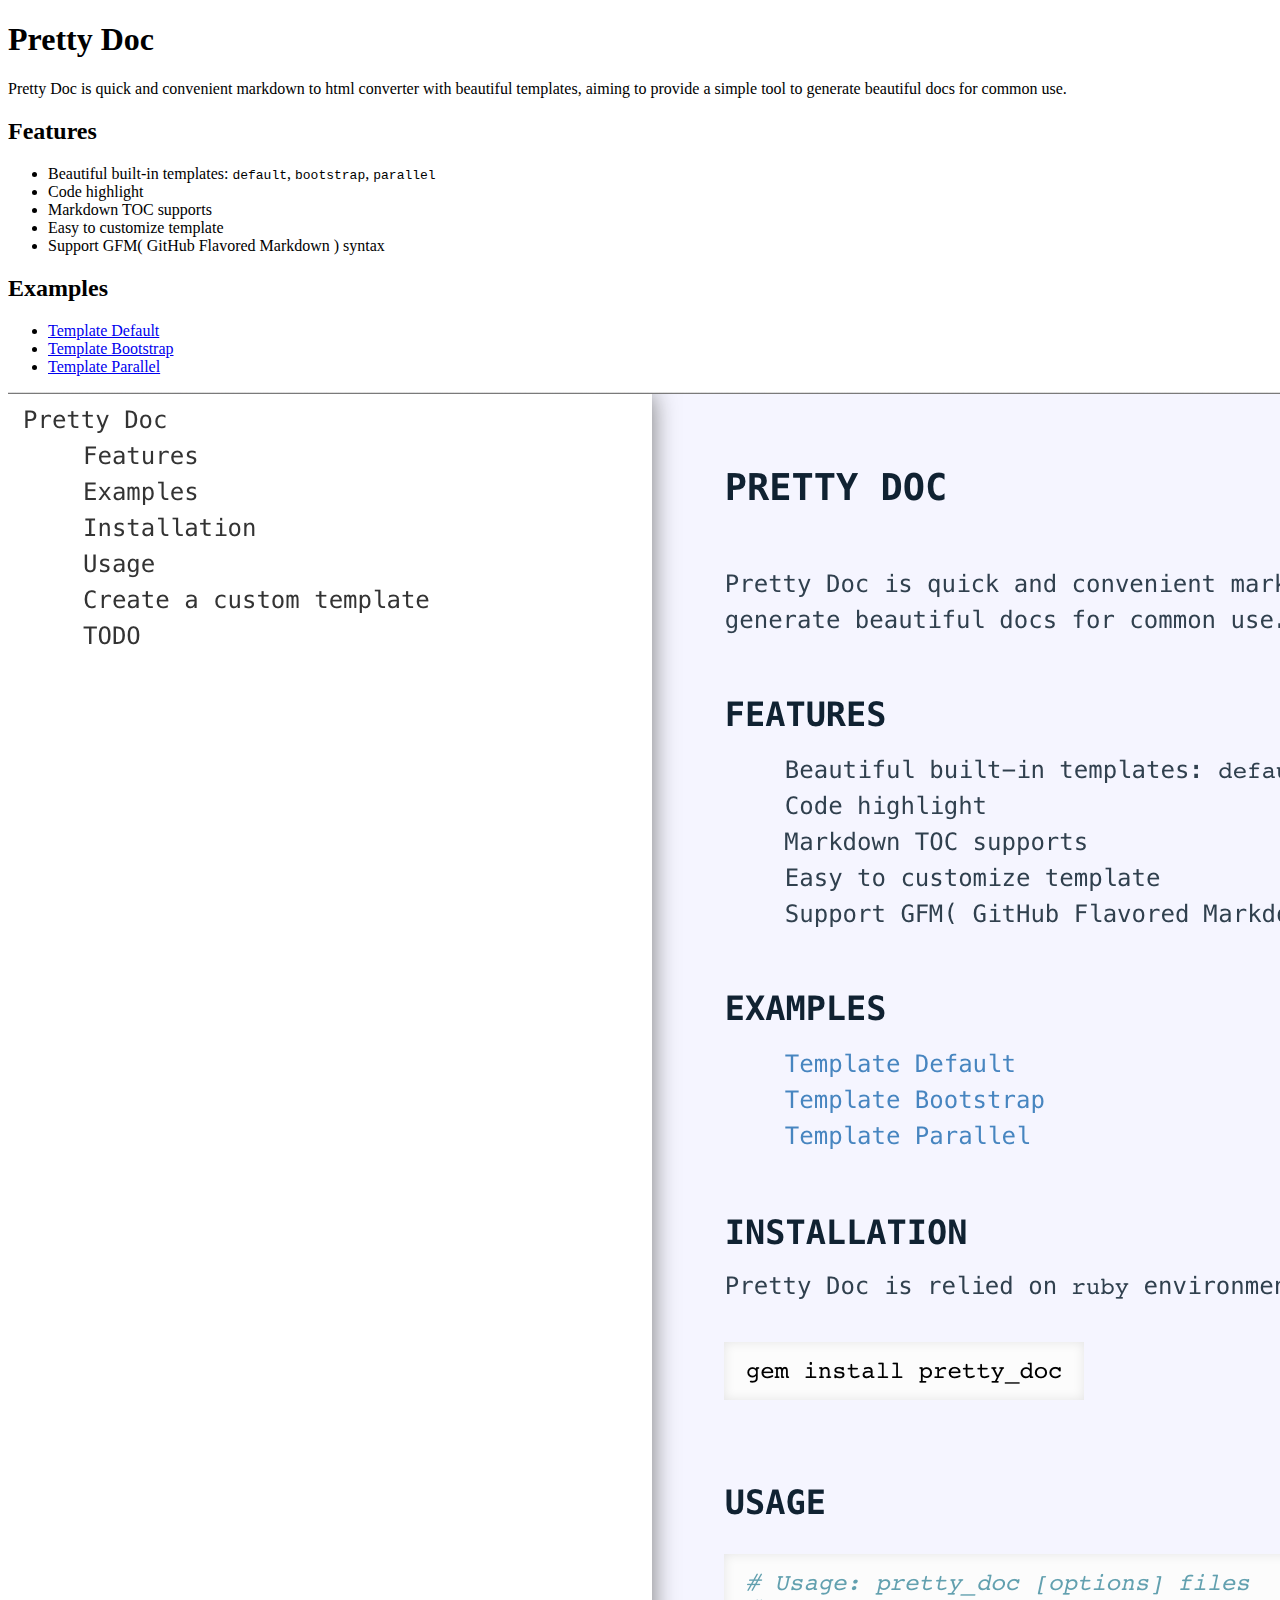
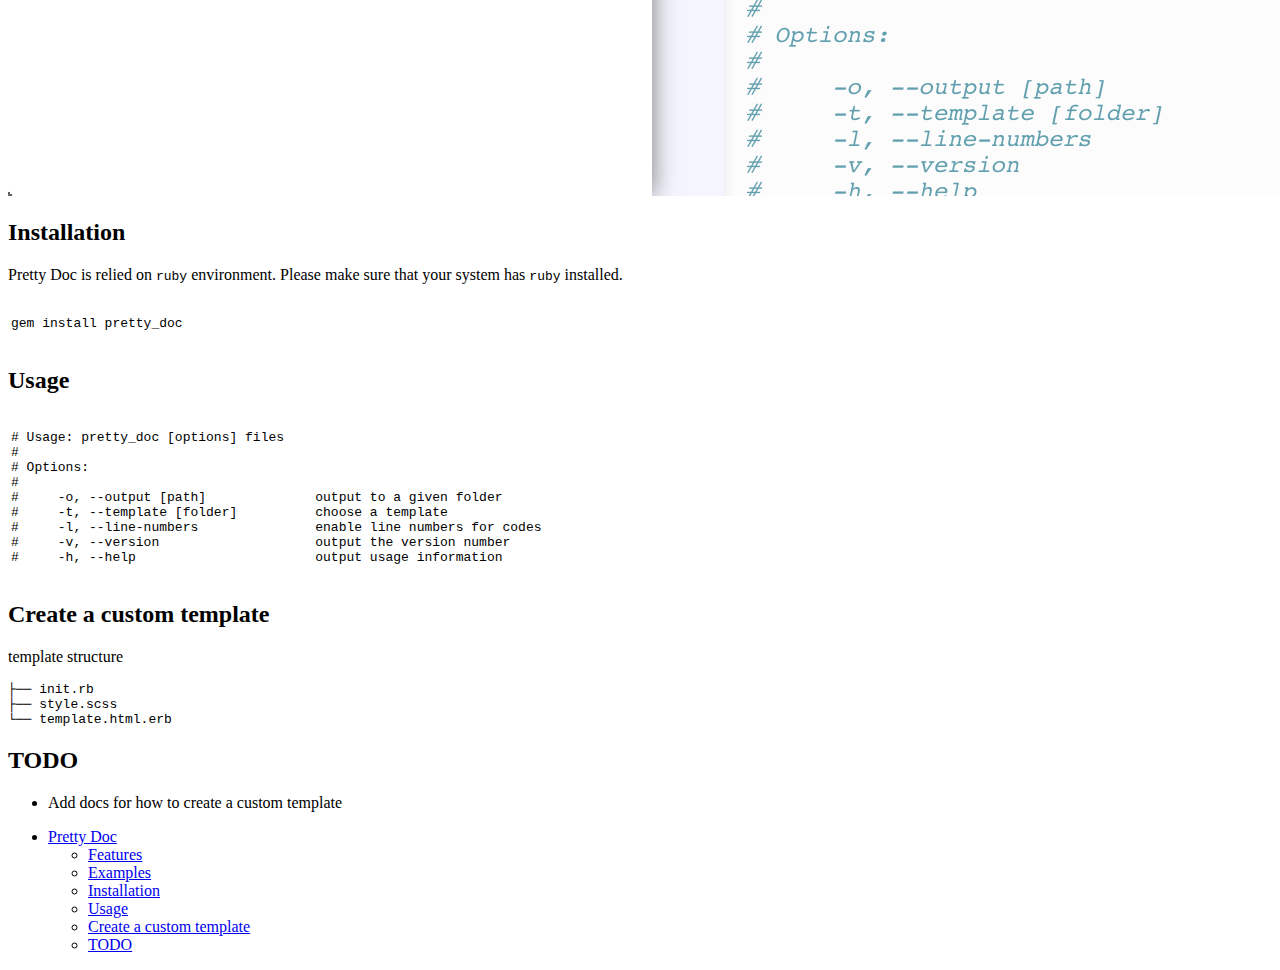
==== index.html @ caaf9575 "update gh-pages" ====
<!DOCTYPE html>
<html>
  <head>
    <meta charset="utf-8">
    <title></title>
    <link rel="stylesheet" type="text/css" href="style.css" />
  </head>
  <body>
    <article id='container'>
      <h1 id="pretty-doc">Pretty Doc</h1>

<p>Pretty Doc is quick and convenient markdown to html converter with beautiful templates, aiming to provide a simple tool to generate beautiful docs for common use.</p>

<ul id="markdown-toc">
  <li>
<a href="#pretty-doc" id="markdown-toc-pretty-doc">Pretty Doc</a>    <ul>
      <li><a href="#features" id="markdown-toc-features">Features</a></li>
      <li><a href="#examples" id="markdown-toc-examples">Examples</a></li>
      <li><a href="#installation" id="markdown-toc-installation">Installation</a></li>
      <li><a href="#usage" id="markdown-toc-usage">Usage</a></li>
      <li><a href="#create-a-custom-template" id="markdown-toc-create-a-custom-template">Create a custom template</a></li>
      <li><a href="#todo" id="markdown-toc-todo">TODO</a></li>
    </ul>
  </li>
</ul>

<h2 id="features">Features</h2>

<ul>
  <li>Beautiful built-in templates: <code>default</code>, <code>bootstrap</code>, <code>parallel</code>
</li>
  <li>Code highlight</li>
  <li>Markdown TOC supports</li>
  <li>Easy to customize template</li>
  <li>Support GFM( GitHub Flavored Markdown ) syntax</li>
</ul>

<h2 id="examples">Examples</h2>

<ul>
  <li><a href="https://lyfeyaj.github.io/pretty_doc/examples/default/README.html">Template Default</a></li>
  <li><a href="https://lyfeyaj.github.io/pretty_doc/examples/bootstrap/README.html">Template Bootstrap</a></li>
  <li><a href="https://lyfeyaj.github.io/pretty_doc/examples/parallel/README.html">Template Parallel</a></li>
</ul>

<p><img src="images/preview.png" alt="Template Parallel"></p>

<h2 id="installation">Installation</h2>

<p>Pretty Doc is relied on <code>ruby</code> environment. Please make sure that your system has <code>ruby</code> installed.</p>

        <div class="highlight no-lines">
          <table>
            <tr>
              
              <td class="code">
                <pre><code><span class="line">gem install pretty_doc
</span></code></pre>
              </td>
            </tr>
          </table>
        </div>


<h2 id="usage">Usage</h2>

        <div class="highlight no-lines">
          <table>
            <tr>
              
              <td class="code">
                <pre><code><span class="line"><span class="c"># Usage: pretty_doc [options] files</span>
</span><span class="line"><span class="c">#</span>
</span><span class="line"><span class="c"># Options:</span>
</span><span class="line"><span class="c">#</span>
</span><span class="line"><span class="c">#     -o, --output [path]              output to a given folder</span>
</span><span class="line"><span class="c">#     -t, --template [folder]          choose a template</span>
</span><span class="line"><span class="c">#     -l, --line-numbers               enable line numbers for codes</span>
</span><span class="line"><span class="c">#     -v, --version                    output the version number</span>
</span><span class="line"><span class="c">#     -h, --help                       output usage information</span>
</span></code></pre>
              </td>
            </tr>
          </table>
        </div>


<h2 id="create-a-custom-template">Create a custom template</h2>

<p>template structure</p>

<pre><code>├── init.rb
├── style.scss
└── template.html.erb
</code></pre>

<h2 id="todo">TODO</h2>

<ul>
  <li>Add docs for how to create a custom template</li>
</ul>

    </article>
  </body>
  <script type="text/javascript">
    var bodyEl = document.getElementsByTagName('body')[0];
    var markdownToc = document.getElementById('markdown-toc');
    bodyEl.appendChild(markdownToc);

    var hash = location.hash.replace('#', '');

    // Set init highlight anchor
    if (hash) {
      var activeAnchor = document.getElementById('markdown-toc-' + hash);
      if (activeAnchor) {
        activeAnchor.classList.add('active');
      }
    }

    markdownToc.onclick = function(e) {
      var activeAnchor = document.querySelector('a.active');
      if (activeAnchor) {
        activeAnchor.classList.remove('active');
      }
      e.target.classList.add('active')
    }
  </script>
</html>
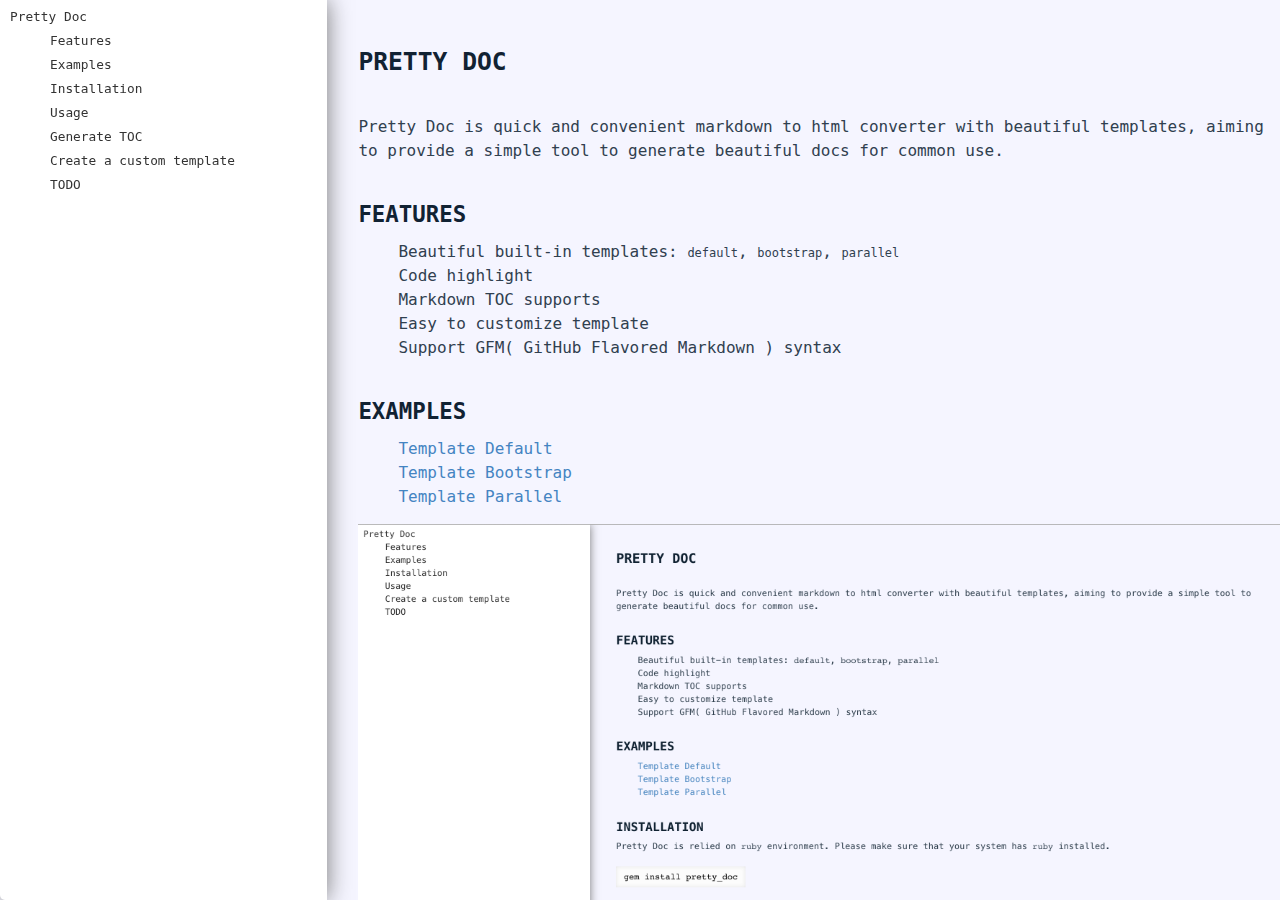
==== commit 98de4112: "update gh-pages" ====
--- a/index.html
+++ b/index.html
@@ -18,6 +18,7 @@
       <li><a href="#examples" id="markdown-toc-examples">Examples</a></li>
       <li><a href="#installation" id="markdown-toc-installation">Installation</a></li>
       <li><a href="#usage" id="markdown-toc-usage">Usage</a></li>
+      <li><a href="#generate-toc" id="markdown-toc-generate-toc">Generate TOC</a></li>
       <li><a href="#create-a-custom-template" id="markdown-toc-create-a-custom-template">Create a custom template</a></li>
       <li><a href="#todo" id="markdown-toc-todo">TODO</a></li>
     </ul>
@@ -43,7 +44,7 @@
   <li><a href="https://lyfeyaj.github.io/pretty_doc/examples/parallel/README.html">Template Parallel</a></li>
 </ul>
 
-<p><img src="images/preview.png" alt="Template Parallel"></p>
+<p><img src="http://lyfeyaj.github.io/pretty_doc/images/preview.png" alt="Template Parallel"></p>
 
 <h2 id="installation">Installation</h2>
 
@@ -84,6 +85,24 @@
           </table>
         </div>
 
+
+<h2 id="generate-toc">Generate TOC</h2>
+
+<p>Use <code>[TOC]</code> or <code>{:toc}</code> in your markdown file to generate table of contents and use <code>[NO_TOC]</code> or <code>{:.no_toc}</code> to ignore specific header.</p>
+
+<p>Example:</p>
+
+<pre><code>Pretty Doc
+==========
+{:.no_toc}
+
++ __toc_line__
+{:toc}
+
+## Feature
+
+## Usage
+</code></pre>
 
 <h2 id="create-a-custom-template">Create a custom template</h2>
 
--- a/style.css
+++ b/style.css
@@ -0,0 +1,1507 @@
+/* normalize-scss 3.0.2+normalize.3.0.2 | MIT/GPLv2 License | bit.ly/normalize-scss */
+/**
+ * Establish a vertical rhythm unit using $base-font-size, $base-line-height,
+ * and $rhythm-unit variables. Also, correct text resizing oddly in IE 6/7 when
+ * body `font-size` is set using `em` units.
+ */
+/* line 106, ../../../compass-core-1.0.3/stylesheets/compass/typography/_vertical_rhythm.scss */
+html {
+  font-size: 100%;
+  line-height: 1.5em;
+}
+
+/**
+ * 1. Set default font family to sans-serif.
+ * 2. Prevent iOS text size adjust after orientation change, without disabling
+ *    user zoom.
+ */
+/* line 67, ../../templates/parallel/_normalize.scss */
+html {
+  font-family: sans-serif;
+  /* 1 */
+  -ms-text-size-adjust: 100%;
+  /* 2 */
+  -webkit-text-size-adjust: 100%;
+  /* 2 */
+}
+
+/**
+ * Remove default margin.
+ */
+/* line 79, ../../templates/parallel/_normalize.scss */
+body {
+  margin: 0;
+}
+
+/* HTML5 display definitions
+   ========================================================================== */
+/**
+ * Correct `block` display not defined for any HTML5 element in IE 8/9.
+ * Correct `block` display not defined for `details` or `summary` in IE 10/11
+ * and Firefox.
+ * Correct `block` display not defined for `main` in IE 11.
+ */
+/* line 93, ../../templates/parallel/_normalize.scss */
+article,
+aside,
+details,
+figcaption,
+figure,
+footer,
+header,
+hgroup,
+main,
+menu,
+nav,
+section,
+summary {
+  display: block;
+}
+
+/**
+ * 1. Correct `inline-block` display not defined in IE 8/9.
+ * 2. Normalize vertical alignment of `progress` in Chrome, Firefox, and Opera.
+ */
+/* line 114, ../../templates/parallel/_normalize.scss */
+audio,
+canvas,
+progress,
+video {
+  display: inline-block;
+  /* 1 */
+  *display: inline;
+  *zoom: 1;
+  vertical-align: baseline;
+  /* 2 */
+}
+
+/**
+ * Prevent modern browsers from displaying `audio` without controls.
+ * Remove excess height in iOS 5 devices.
+ */
+/* line 133, ../../templates/parallel/_normalize.scss */
+audio:not([controls]) {
+  display: none;
+  height: 0;
+}
+
+/**
+ * Address `[hidden]` styling not present in IE 8/9/10.
+ */
+/* line 143, ../../templates/parallel/_normalize.scss */
+[hidden] {
+  display: none;
+}
+
+/**
+ * Hide the `template` element in IE 8/9/11, Safari, and Firefox < 22.
+ */
+/* line 152, ../../templates/parallel/_normalize.scss */
+template {
+  display: none;
+}
+
+/* Links
+   ========================================================================== */
+/**
+ * Remove the gray background color from active links in IE 10.
+ */
+/* line 164, ../../templates/parallel/_normalize.scss */
+a {
+  background-color: transparent;
+}
+
+/**
+ * Improve readability when focused and also mouse hovered in all browsers.
+ */
+/* line 173, ../../templates/parallel/_normalize.scss */
+a:active,
+a:hover {
+  outline: 0;
+}
+
+/* Text-level semantics
+   ========================================================================== */
+/**
+ * Address styling not present in IE 8/9/10/11, Safari, and Chrome.
+ */
+/* line 185, ../../templates/parallel/_normalize.scss */
+abbr[title] {
+  border-bottom: 1px dotted;
+}
+
+/**
+ * Address style set to `bolder` in Firefox 4+, Safari, and Chrome.
+ */
+/* line 193, ../../templates/parallel/_normalize.scss */
+b,
+strong {
+  font-weight: bold;
+}
+
+/**
+ * Set 1 unit of vertical rhythm on the top and bottom margin.
+ */
+/* line 203, ../../templates/parallel/_normalize.scss */
+blockquote {
+  margin: 1.5em 40px;
+}
+
+/**
+ * Address styling not present in Safari and Chrome.
+ */
+/* line 212, ../../templates/parallel/_normalize.scss */
+dfn {
+  font-style: italic;
+}
+
+/**
+ * Address variable `h1` font-size and margin within `section` and `article`
+ * contexts in Firefox 4+, Safari, and Chrome.
+ */
+/* line 221, ../../templates/parallel/_normalize.scss */
+h1 {
+  /* Set the font-size and line-height while keeping a proper vertical rhythm. */
+  font-size: 2em;
+  line-height: 1.5em;
+  /* Set 1 unit of vertical rhythm on the top and bottom margins. */
+  margin-top: 0.75em;
+  margin-bottom: 0.75em;
+}
+
+/* line 236, ../../templates/parallel/_normalize.scss */
+h2 {
+  font-size: 1.5em;
+  line-height: 2em;
+  margin-top: 1em;
+  margin-bottom: 1em;
+}
+
+/* line 242, ../../templates/parallel/_normalize.scss */
+h3 {
+  font-size: 1.17em;
+  line-height: 1.28205em;
+  margin-top: 1.28205em;
+  margin-bottom: 1.28205em;
+}
+
+/* line 248, ../../templates/parallel/_normalize.scss */
+h4 {
+  font-size: 1em;
+  line-height: 1.5em;
+  margin-top: 1.5em;
+  margin-bottom: 1.5em;
+}
+
+/* line 254, ../../templates/parallel/_normalize.scss */
+h5 {
+  font-size: 0.83em;
+  line-height: 1.80723em;
+  margin-top: 1.80723em;
+  margin-bottom: 1.80723em;
+}
+
+/* line 260, ../../templates/parallel/_normalize.scss */
+h6 {
+  font-size: 0.67em;
+  line-height: 2.23881em;
+  margin-top: 2.23881em;
+  margin-bottom: 2.23881em;
+}
+
+/**
+ * Address styling not present in IE 8/9.
+ */
+/* line 272, ../../templates/parallel/_normalize.scss */
+mark {
+  background: #ff0;
+  color: #000;
+}
+
+/**
+ * Set 1 unit of vertical rhythm on the top and bottom margin.
+ */
+/* line 283, ../../templates/parallel/_normalize.scss */
+p,
+pre {
+  margin: 1.5em 0;
+}
+
+/**
+ * Address inconsistent and variable font size in all browsers.
+ */
+/* line 293, ../../templates/parallel/_normalize.scss */
+small {
+  font-size: 80%;
+}
+
+/**
+ * Prevent `sub` and `sup` affecting `line-height` in all browsers.
+ */
+/* line 301, ../../templates/parallel/_normalize.scss */
+sub,
+sup {
+  font-size: 75%;
+  line-height: 0;
+  position: relative;
+  vertical-align: baseline;
+}
+
+/* line 309, ../../templates/parallel/_normalize.scss */
+sup {
+  top: -0.5em;
+}
+
+/* line 313, ../../templates/parallel/_normalize.scss */
+sub {
+  bottom: -0.25em;
+}
+
+/* Lists
+   ========================================================================== */
+/**
+ * Address margins set differently in IE 6/7.
+ */
+/* line 325, ../../templates/parallel/_normalize.scss */
+dl,
+menu,
+ol,
+ul {
+  margin: 1.5em 0;
+}
+
+/* line 346, ../../templates/parallel/_normalize.scss */
+dd {
+  margin: 0 0 0 40px;
+}
+
+/**
+ * Address paddings set differently in IE 6/7.
+ */
+/* line 354, ../../templates/parallel/_normalize.scss */
+menu,
+ol,
+ul {
+  padding: 0 0 0 40px;
+}
+
+/**
+ * Correct list images handled incorrectly in IE 7.
+ */
+/* line 366, ../../templates/parallel/_normalize.scss */
+nav ul,
+nav ol {
+  list-style: none;
+  list-style-image: none;
+}
+
+/* Embedded content
+   ========================================================================== */
+/**
+ * Remove border when inside `a` element in IE 8/9/10.
+ */
+/* line 381, ../../templates/parallel/_normalize.scss */
+img {
+  border: 0;
+  /* Improve image quality when scaled in IE 7. */
+  -ms-interpolation-mode: bicubic;
+}
+
+/**
+ * Correct overflow not hidden in IE 9/10/11.
+ */
+/* line 394, ../../templates/parallel/_normalize.scss */
+svg:not(:root) {
+  overflow: hidden;
+}
+
+/* Grouping content
+   ========================================================================== */
+/**
+ * Address margin not present in IE 8/9 and Safari.
+ */
+/* line 406, ../../templates/parallel/_normalize.scss */
+figure {
+  margin: 1.5em 40px;
+}
+
+/**
+ * Address differences between Firefox and other browsers.
+ */
+/* line 415, ../../templates/parallel/_normalize.scss */
+hr {
+  -moz-box-sizing: content-box;
+  -webkit-box-sizing: content-box;
+  box-sizing: content-box;
+  height: 0;
+}
+
+/**
+ * Contain overflow in all browsers.
+ */
+/* line 424, ../../templates/parallel/_normalize.scss */
+pre {
+  overflow: auto;
+}
+
+/**
+ * Address odd `em`-unit font size rendering in all browsers.
+ */
+/* line 432, ../../templates/parallel/_normalize.scss */
+code,
+kbd,
+pre,
+samp {
+  font-family: monospace, monospace;
+  font-size: 1em;
+}
+
+/* Forms
+   ========================================================================== */
+/**
+ * Known limitation: by default, Chrome and Safari on OS X allow very limited
+ * styling of `select`, unless a `border` property is set.
+ */
+/**
+ * Correct margin displayed oddly in IE 6/7.
+ */
+/* line 456, ../../templates/parallel/_normalize.scss */
+form {
+  margin: 0;
+}
+
+/**
+ * 1. Correct color not being inherited.
+ *    Known issue: affects color of disabled elements.
+ * 2. Correct font properties not being inherited.
+ * 3. Address margins set differently in Firefox 4+, Safari, and Chrome.
+ * 4. Address `font-family` inconsistency between `textarea` and other form in IE 7
+ * 5. Improve appearance and consistency with IE 6/7.
+ */
+/* line 470, ../../templates/parallel/_normalize.scss */
+button,
+input,
+optgroup,
+select,
+textarea {
+  color: inherit;
+  /* 1 */
+  font: inherit;
+  /* 2 */
+  margin: 0;
+  /* 3 */
+  *font-family: sans-serif;
+  /* 4 */
+  *vertical-align: middle;
+  /* 5 */
+}
+
+/**
+ * Address `overflow` set to `hidden` in IE 8/9/10/11.
+ */
+/* line 488, ../../templates/parallel/_normalize.scss */
+button {
+  overflow: visible;
+}
+
+/**
+ * Address inconsistent `text-transform` inheritance for `button` and `select`.
+ * All other form control elements do not inherit `text-transform` values.
+ * Correct `button` style inheritance in Firefox, IE 8/9/10/11, and Opera.
+ * Correct `select` style inheritance in Firefox.
+ */
+/* line 499, ../../templates/parallel/_normalize.scss */
+button,
+select {
+  text-transform: none;
+}
+
+/**
+ * 1. Avoid the WebKit bug in Android 4.0.* where (2) destroys native `audio`
+ *    and `video` controls.
+ * 2. Correct inability to style clickable `input` types in iOS.
+ * 3. Improve usability and consistency of cursor style between image-type
+ *    `input` and others.
+ * 4. Remove inner spacing in IE 7 without affecting normal text inputs.
+ *    Known issue: inner spacing remains in IE 6.
+ */
+/* line 514, ../../templates/parallel/_normalize.scss */
+button,
+html input[type="button"],
+input[type="reset"],
+input[type="submit"] {
+  -webkit-appearance: button;
+  /* 2 */
+  cursor: pointer;
+  /* 3 */
+  *overflow: visible;
+  /* 4 */
+}
+
+/**
+ * Re-set default cursor for disabled elements.
+ */
+/* line 529, ../../templates/parallel/_normalize.scss */
+button[disabled],
+html input[disabled] {
+  cursor: default;
+}
+
+/**
+ * Remove inner padding and border in Firefox 4+.
+ */
+/* line 538, ../../templates/parallel/_normalize.scss */
+button::-moz-focus-inner,
+input::-moz-focus-inner {
+  border: 0;
+  padding: 0;
+}
+
+/**
+ * Address Firefox 4+ setting `line-height` on `input` using `!important` in
+ * the UA stylesheet.
+ */
+/* line 549, ../../templates/parallel/_normalize.scss */
+input {
+  line-height: normal;
+}
+
+/**
+ * It's recommended that you don't attempt to style these elements.
+ * Firefox's implementation doesn't respect box-sizing, padding, or width.
+ *
+ * 1. Address box sizing set to `content-box` in IE 8/9/10.
+ * 2. Remove excess padding in IE 8/9/10.
+ * 3. Remove excess padding in IE 7.
+ *    Known issue: excess padding remains in IE 6.
+ */
+/* line 564, ../../templates/parallel/_normalize.scss */
+input[type="checkbox"],
+input[type="radio"] {
+  -moz-box-sizing: border-box;
+  -webkit-box-sizing: border-box;
+  box-sizing: border-box;
+  /* 1 */
+  padding: 0;
+  /* 2 */
+  *height: 13px;
+  /* 3 */
+  *width: 13px;
+  /* 3 */
+}
+
+/**
+ * Fix the cursor style for Chrome's increment/decrement buttons. For certain
+ * `font-size` values of the `input`, it causes the cursor style of the
+ * decrement button to change from `default` to `text`.
+ */
+/* line 581, ../../templates/parallel/_normalize.scss */
+input[type="number"]::-webkit-inner-spin-button,
+input[type="number"]::-webkit-outer-spin-button {
+  height: auto;
+}
+
+/**
+ * 1. Address `appearance` set to `searchfield` in Safari and Chrome.
+ * 2. Address `box-sizing` set to `border-box` in Safari and Chrome
+ *    (include `-moz` to future-proof).
+ */
+/* line 592, ../../templates/parallel/_normalize.scss */
+input[type="search"] {
+  -webkit-appearance: textfield;
+  /* 1 */
+  -moz-box-sizing: content-box;
+  -webkit-box-sizing: content-box;
+  box-sizing: content-box;
+  /* 2 */
+  /**
+   * Remove inner padding and search cancel button in Safari and Chrome on OS X.
+   * Safari (but not Chrome) clips the cancel button when the search input has
+   * padding (and `textfield` appearance).
+   */
+}
+/* line 602, ../../templates/parallel/_normalize.scss */
+input[type="search"]::-webkit-search-cancel-button, input[type="search"]::-webkit-search-decoration {
+  -webkit-appearance: none;
+}
+
+/**
+ * Define consistent border, margin, and padding.
+ */
+/* line 612, ../../templates/parallel/_normalize.scss */
+fieldset {
+  margin: 0 2px;
+  /* Apply borders and padding that keep the vertical rhythm. */
+  border-color: #c0c0c0;
+  border-top-width: 0.0625em;
+  border-top-style: solid;
+  padding-top: 0.4625em;
+  border-bottom-width: 0.0625em;
+  border-bottom-style: solid;
+  padding-bottom: 0.9125em;
+  border-left-width: 0.0625em;
+  border-left-style: solid;
+  padding-left: 0.875em;
+  border-right-width: 0.0625em;
+  border-right-style: solid;
+  padding-right: 0.875em;
+}
+
+/**
+ * 1. Correct `color` not being inherited in IE 8/9/10/11.
+ * 2. Remove padding so people aren't caught out if they zero out fieldsets.
+ * 3. Correct alignment displayed oddly in IE 6/7.
+ */
+/* line 628, ../../templates/parallel/_normalize.scss */
+legend {
+  border: 0;
+  /* 1 */
+  padding: 0;
+  /* 2 */
+  *margin-left: -7px;
+  /* 3 */
+}
+
+/**
+ * Remove default vertical scrollbar in IE 8/9/10/11.
+ */
+/* line 642, ../../templates/parallel/_normalize.scss */
+textarea {
+  overflow: auto;
+}
+
+/**
+ * Don't inherit the `font-weight` (applied by a rule above).
+ * NOTE: the default cannot safely be changed in Chrome and Safari on OS X.
+ */
+/* line 651, ../../templates/parallel/_normalize.scss */
+optgroup {
+  font-weight: bold;
+}
+
+/* Tables
+   ========================================================================== */
+/**
+ * Remove most spacing between table cells.
+ */
+/* line 662, ../../templates/parallel/_normalize.scss */
+table {
+  border-collapse: collapse;
+  border-spacing: 0;
+}
+
+/* line 667, ../../templates/parallel/_normalize.scss */
+td,
+th {
+  padding: 0;
+}
+
+/* line 4, ../../templates/parallel/style.scss */
+html {
+  height: 100%;
+}
+
+/* line 5, ../../templates/parallel/style.scss */
+body {
+  font-family: Menlo, Consolas, Monaco, monospace;
+  font-size: 14px;
+  line-height: 18px;
+  color: #30404f;
+  margin: 0;
+  padding: 0;
+  height: 100%;
+  overflow: hidden;
+}
+
+/* line 15, ../../templates/parallel/style.scss */
+img, .thumbnail {
+  page-break-inside: avoid;
+}
+
+/* line 19, ../../templates/parallel/style.scss */
+img, video {
+  max-width: 100%;
+}
+
+/* line 23, ../../templates/parallel/style.scss */
+#container {
+  position: absolute;
+  display: block;
+  height: 100%;
+  overflow-y: auto;
+}
+
+/* line 30, ../../templates/parallel/style.scss */
+.highlight {
+  width: 96%;
+  padding-top: 10px;
+  padding-bottom: 10px;
+  display: inline-block;
+  overflow: hidden;
+}
+/* line 37, ../../templates/parallel/style.scss */
+.highlight table {
+  width: 100%;
+  overflow-x: auto;
+  display: block;
+  table-layout: fixed;
+}
+/* line 43, ../../templates/parallel/style.scss */
+.highlight table tbody {
+  width: 100%;
+}
+/* line 46, ../../templates/parallel/style.scss */
+.highlight table tbody tr {
+  width: 100%;
+}
+/* line 49, ../../templates/parallel/style.scss */
+.highlight table tbody tr td {
+  -moz-box-shadow: inset 0 0 10px rgba(0, 0, 0, 0.1);
+  -webkit-box-shadow: inset 0 0 10px rgba(0, 0, 0, 0.1);
+  box-shadow: inset 0 0 10px rgba(0, 0, 0, 0.1);
+  padding: 7px 10px;
+  background: #fcfcfc;
+}
+/* line 57, ../../templates/parallel/style.scss */
+.highlight table tbody tr .lines {
+  width: 5%;
+  text-align: right;
+}
+/* line 63, ../../templates/parallel/style.scss */
+.highlight table tbody tr pre {
+  width: 100%;
+}
+/* line 66, ../../templates/parallel/style.scss */
+.highlight table tbody tr pre code {
+  width: 100%;
+}
+
+/* line 76, ../../templates/parallel/style.scss */
+li {
+  list-style: none;
+}
+
+/* line 80, ../../templates/parallel/style.scss */
+a {
+  text-decoration: none;
+  color: #4484C2;
+}
+/* line 84, ../../templates/parallel/style.scss */
+a:hover {
+  color: #48D848;
+}
+
+/* line 89, ../../templates/parallel/style.scss */
+b, strong {
+  font-weight: normal;
+}
+
+/* line 93, ../../templates/parallel/style.scss */
+p {
+  margin: 15px 0 0px;
+}
+
+/* line 96, ../../templates/parallel/style.scss */
+.annotation ul, .annotation ol {
+  margin: 25px 0;
+}
+
+/* line 99, ../../templates/parallel/style.scss */
+.annotation ul li, .annotation ol li {
+  font-size: 14px;
+  line-height: 18px;
+  margin: 10px 0;
+}
+
+/* line 105, ../../templates/parallel/style.scss */
+h1, h2, h3, h4, h5, h6 {
+  padding-top: 10px;
+  color: #112233;
+  line-height: 1em;
+  font-weight: bold;
+  text-transform: uppercase;
+  margin: 30px 0 15px 0;
+}
+
+/* line 116, ../../templates/parallel/style.scss */
+h1 {
+  margin-top: 40px;
+  margin-bottom: 40px;
+  font-size: 1.54em;
+}
+
+/* line 122, ../../templates/parallel/style.scss */
+h2 {
+  font-size: 1.4em;
+}
+
+/* line 126, ../../templates/parallel/style.scss */
+h3 {
+  font-size: 1.26em;
+}
+
+/* line 130, ../../templates/parallel/style.scss */
+h4 {
+  font-size: 1.12em;
+}
+
+/* line 134, ../../templates/parallel/style.scss */
+h5 {
+  font-size: 0.98em;
+}
+
+/* line 138, ../../templates/parallel/style.scss */
+h6 {
+  font-size: 0.84em;
+}
+
+/* line 142, ../../templates/parallel/style.scss */
+hr {
+  border: 0;
+  background: 1px #ddd;
+  height: 1px;
+  margin: 20px 0;
+}
+
+/* line 149, ../../templates/parallel/style.scss */
+pre, tt, code {
+  font-size: 12px;
+  line-height: 16px;
+  margin: 0;
+  padding: 0;
+}
+
+/* line 154, ../../templates/parallel/style.scss */
+pre {
+  display: block;
+  margin: 0;
+  padding: 4px;
+}
+/* line 159, ../../templates/parallel/style.scss */
+pre code {
+  border: 0;
+  padding: 0;
+  background: transparent;
+  display: block;
+  color: #000;
+}
+
+/* line 168, ../../templates/parallel/style.scss */
+blockquote {
+  border-left: 5px solid #ccc;
+  margin: 0;
+  padding: 1px 0 1px 1em;
+}
+
+/* line 173, ../../templates/parallel/style.scss */
+.sections blockquote p {
+  font-family: Menlo, Consolas, Monaco, monospace;
+  font-size: 12px;
+  line-height: 16px;
+  color: #999;
+  margin: 10px 0 0;
+  white-space: pre-wrap;
+}
+
+/* line 181, ../../templates/parallel/style.scss */
+ul.sections {
+  list-style: none;
+  padding: 0 0 5px 0;
+  margin: 0;
+}
+
+/*
+  Force border-box so that % widths fit the parent
+  container without overlap because of margin/padding.
+
+  More Info : http://www.quirksmode.org/css/box.html
+*/
+/* line 193, ../../templates/parallel/style.scss */
+ul.sections > li > div {
+  -moz-box-sizing: border-box;
+  /* firefox */
+  -ms-box-sizing: border-box;
+  /* ie */
+  -webkit-box-sizing: border-box;
+  /* webkit */
+  -khtml-box-sizing: border-box;
+  /* konqueror */
+  box-sizing: border-box;
+  /* css3 */
+}
+
+/* line 201, ../../templates/parallel/style.scss */
+#markdown-toc {
+  z-index: 1000;
+  position: fixed;
+  left: 0;
+  top: 0;
+  bottom: 0;
+  overflow-y: scroll;
+  font-size: 0.8em;
+  margin: 0;
+  background: white;
+  -webkit-box-shadow: 0 0 25px #777;
+  -moz-box-shadow: 0 0 25px #777;
+  -webkit-border-bottom-left-radius: 5px;
+  -moz-border-radius-bottomleft: 5px;
+}
+/* line 216, ../../templates/parallel/style.scss */
+#markdown-toc li {
+  list-style: none;
+}
+/* line 220, ../../templates/parallel/style.scss */
+#markdown-toc a {
+  color: #333;
+  text-decoration: none;
+}
+/* line 223, ../../templates/parallel/style.scss */
+#markdown-toc a:hover {
+  font-weight: 900;
+  color: black;
+}
+/* line 229, ../../templates/parallel/style.scss */
+#markdown-toc a.large {
+  display: none;
+}
+/* line 233, ../../templates/parallel/style.scss */
+#markdown-toc a.active {
+  font-weight: 900;
+  color: black;
+}
+/* line 238, ../../templates/parallel/style.scss */
+#markdown-toc a.small {
+  font-size: 22px;
+  font-weight: bold;
+  color: #676767;
+}
+
+@media only screen and (max-width: 320px) {
+  /* line 246, ../../templates/parallel/style.scss */
+  #container {
+    position: relative;
+    width: 100%;
+    left: 0;
+  }
+
+  /* line 252, ../../templates/parallel/style.scss */
+  #markdown-toc {
+    position: relative;
+    top: 0;
+  }
+}
+/*---------------------- Low resolutions (> 320px) ---------------------*/
+@media only screen and (min-width: 320px) {
+  /* line 261, ../../templates/parallel/style.scss */
+  #container {
+    width: 100%;
+  }
+
+  /* line 265, ../../templates/parallel/style.scss */
+  .pilwrap {
+    display: none;
+  }
+
+  /* line 267, ../../templates/parallel/style.scss */
+  ul.sections > li > div {
+    display: block;
+    padding: 5px 10px 0 10px;
+  }
+
+  /* line 272, ../../templates/parallel/style.scss */
+  ul.sections > li > div.annotation ul, ul.sections > li > div.annotation ol {
+    padding-left: 30px;
+  }
+
+  /* line 276, ../../templates/parallel/style.scss */
+  ul.sections > li > div.content {
+    overflow-x: auto;
+    -webkit-box-shadow: inset 0 0 5px #e5e5ee;
+    box-shadow: inset 0 0 5px #e5e5ee;
+    border: 1px solid #dedede;
+    margin: 5px 10px 5px 10px;
+    padding-bottom: 5px;
+  }
+
+  /* line 285, ../../templates/parallel/style.scss */
+  ul.sections > li > div.annotation pre {
+    margin: 7px 0 7px;
+    padding-left: 15px;
+  }
+
+  /* line 290, ../../templates/parallel/style.scss */
+  ul.sections > li > div.annotation p tt, .annotation code {
+    background: #f8f8ff;
+    border: 1px solid #dedede;
+    font-size: 12px;
+    padding: 0 0.2em;
+  }
+}
+/*----------------------  (> 481px) ---------------------*/
+@media only screen and (min-width: 481px) {
+  /* line 300, ../../templates/parallel/style.scss */
+  #container {
+    position: relative;
+    width: 100%;
+    left: 200px;
+  }
+
+  /* line 305, ../../templates/parallel/style.scss */
+  body {
+    background-color: #F5F5FF;
+    font-size: 15px;
+    line-height: 21px;
+  }
+
+  /* line 310, ../../templates/parallel/style.scss */
+  pre, tt, code {
+    line-height: 18px;
+  }
+
+  /* line 313, ../../templates/parallel/style.scss */
+  p, ul, ol {
+    margin: 0 0 15px;
+  }
+
+  /* line 318, ../../templates/parallel/style.scss */
+  #markdown-toc {
+    padding: 5px 10px;
+    width: 150px;
+  }
+
+  /* line 322, ../../templates/parallel/style.scss */
+  #markdown-toc a.large {
+    display: inline-block;
+  }
+
+  /* line 325, ../../templates/parallel/style.scss */
+  #markdown-toc a.small {
+    display: none;
+  }
+
+  /* line 329, ../../templates/parallel/style.scss */
+  #background {
+    position: absolute;
+    top: 0;
+    bottom: 0;
+    width: 350px;
+    background: #fff;
+    border-right: 1px solid #e5e5ee;
+    z-index: -1;
+  }
+
+  /* line 338, ../../templates/parallel/style.scss */
+  ul.sections > li > div.annotation ul, ul.sections > li > div.annotation ol {
+    padding-left: 40px;
+  }
+
+  /* line 342, ../../templates/parallel/style.scss */
+  ul.sections > li {
+    white-space: nowrap;
+  }
+
+  /* line 346, ../../templates/parallel/style.scss */
+  ul.sections > li > div {
+    display: inline-block;
+  }
+
+  /* line 350, ../../templates/parallel/style.scss */
+  ul.sections > li > div.annotation {
+    max-width: 350px;
+    min-width: 350px;
+    min-height: 5px;
+    padding: 13px;
+    overflow-x: hidden;
+    white-space: normal;
+    vertical-align: top;
+    text-align: left;
+  }
+
+  /* line 360, ../../templates/parallel/style.scss */
+  ul.sections > li > div.annotation pre {
+    margin: 15px 0 15px;
+    padding-left: 15px;
+  }
+
+  /* line 365, ../../templates/parallel/style.scss */
+  ul.sections > li > div.content {
+    padding: 13px;
+    vertical-align: top;
+    border: none;
+    -webkit-box-shadow: none;
+    box-shadow: none;
+  }
+
+  /* line 373, ../../templates/parallel/style.scss */
+  .pilwrap {
+    position: relative;
+    display: inline;
+  }
+
+  /* line 378, ../../templates/parallel/style.scss */
+  .pilcrow {
+    font: 12px Arial;
+    text-decoration: none;
+    color: #454545;
+    position: absolute;
+    top: 3px;
+    left: -20px;
+    padding: 1px 2px;
+    opacity: 0;
+    -webkit-transition: opacity 0.2s linear;
+  }
+
+  /* line 388, ../../templates/parallel/style.scss */
+  .for-h1 .pilcrow {
+    top: 47px;
+  }
+
+  /* line 391, ../../templates/parallel/style.scss */
+  .for-h2 .pilcrow, .for-h3 .pilcrow, .for-h4 .pilcrow {
+    top: 35px;
+  }
+
+  /* line 395, ../../templates/parallel/style.scss */
+  ul.sections > li > div.annotation:hover .pilcrow {
+    opacity: 1;
+  }
+}
+/*---------------------- (> 1025px) ---------------------*/
+@media only screen and (min-width: 1025px) {
+  /* line 404, ../../templates/parallel/style.scss */
+  body {
+    font-size: 16px;
+    line-height: 24px;
+  }
+
+  /* line 409, ../../templates/parallel/style.scss */
+  #container {
+    left: 28%;
+    width: 72%;
+  }
+
+  /* line 414, ../../templates/parallel/style.scss */
+  #markdown-toc {
+    width: 24%;
+  }
+
+  /* line 418, ../../templates/parallel/style.scss */
+  #background {
+    width: 525px;
+  }
+
+  /* line 422, ../../templates/parallel/style.scss */
+  ul.sections > li > div.annotation {
+    max-width: 525px;
+    min-width: 525px;
+    padding: 10px 25px 1px 50px;
+  }
+
+  /* line 427, ../../templates/parallel/style.scss */
+  ul.sections > li > div.content {
+    padding: 9px 15px 16px 25px;
+  }
+}
+/*---------------------- Syntax Highlighting -----------------------------*/
+/* line 435, ../../templates/parallel/style.scss */
+.lines td {
+  background-color: #f0f0f0;
+  padding-right: 10px;
+}
+/* line 439, ../../templates/parallel/style.scss */
+.lines span {
+  padding: 0 5px 0 5px;
+}
+
+/*
+
+github.com style (c) Vasily Polovnyov <vast@whiteants.net>
+
+*/
+/* line 451, ../../templates/parallel/style.scss */
+.highlight .hll {
+  background-color: #ffffcc;
+}
+
+/* line 452, ../../templates/parallel/style.scss */
+.highlight .c {
+  color: #60a0b0;
+  font-style: italic;
+}
+
+/* Comment */
+/* line 453, ../../templates/parallel/style.scss */
+.highlight .err {
+  border: 1px solid #FF0000;
+}
+
+/* Error */
+/* line 454, ../../templates/parallel/style.scss */
+.highlight .k {
+  color: #007020;
+  font-weight: bold;
+}
+
+/* Keyword */
+/* line 455, ../../templates/parallel/style.scss */
+.highlight .o {
+  color: #666666;
+}
+
+/* Operator */
+/* line 456, ../../templates/parallel/style.scss */
+.highlight .cm {
+  color: #60a0b0;
+  font-style: italic;
+}
+
+/* Comment.Multiline */
+/* line 457, ../../templates/parallel/style.scss */
+.highlight .cp {
+  color: #007020;
+}
+
+/* Comment.Preproc */
+/* line 458, ../../templates/parallel/style.scss */
+.highlight .c1 {
+  color: #60a0b0;
+  font-style: italic;
+}
+
+/* Comment.Single */
+/* line 459, ../../templates/parallel/style.scss */
+.highlight .cs {
+  color: #60a0b0;
+  background-color: #fff0f0;
+}
+
+/* Comment.Special */
+/* line 460, ../../templates/parallel/style.scss */
+.highlight .gd {
+  color: #A00000;
+}
+
+/* Generic.Deleted */
+/* line 461, ../../templates/parallel/style.scss */
+.highlight .ge {
+  font-style: italic;
+}
+
+/* Generic.Emph */
+/* line 462, ../../templates/parallel/style.scss */
+.highlight .gr {
+  color: #FF0000;
+}
+
+/* Generic.Error */
+/* line 463, ../../templates/parallel/style.scss */
+.highlight .gh {
+  color: #000080;
+  font-weight: bold;
+}
+
+/* Generic.Heading */
+/* line 464, ../../templates/parallel/style.scss */
+.highlight .gi {
+  color: #00A000;
+}
+
+/* Generic.Inserted */
+/* line 465, ../../templates/parallel/style.scss */
+.highlight .go {
+  color: #808080;
+}
+
+/* Generic.Output */
+/* line 466, ../../templates/parallel/style.scss */
+.highlight .gp {
+  color: #c65d09;
+  font-weight: bold;
+}
+
+/* Generic.Prompt */
+/* line 467, ../../templates/parallel/style.scss */
+.highlight .gs {
+  font-weight: bold;
+}
+
+/* Generic.Strong */
+/* line 468, ../../templates/parallel/style.scss */
+.highlight .gu {
+  color: #800080;
+  font-weight: bold;
+}
+
+/* Generic.Subheading */
+/* line 469, ../../templates/parallel/style.scss */
+.highlight .gt {
+  color: #0040D0;
+}
+
+/* Generic.Traceback */
+/* line 470, ../../templates/parallel/style.scss */
+.highlight .kc {
+  color: #007020;
+  font-weight: bold;
+}
+
+/* Keyword.Constant */
+/* line 471, ../../templates/parallel/style.scss */
+.highlight .kd {
+  color: #007020;
+  font-weight: bold;
+}
+
+/* Keyword.Declaration */
+/* line 472, ../../templates/parallel/style.scss */
+.highlight .kn {
+  color: #007020;
+  font-weight: bold;
+}
+
+/* Keyword.Namespace */
+/* line 473, ../../templates/parallel/style.scss */
+.highlight .kp {
+  color: #007020;
+}
+
+/* Keyword.Pseudo */
+/* line 474, ../../templates/parallel/style.scss */
+.highlight .kr {
+  color: #007020;
+  font-weight: bold;
+}
+
+/* Keyword.Reserved */
+/* line 475, ../../templates/parallel/style.scss */
+.highlight .kt {
+  color: #902000;
+}
+
+/* Keyword.Type */
+/* line 476, ../../templates/parallel/style.scss */
+.highlight .m {
+  color: #40a070;
+}
+
+/* Literal.Number */
+/* line 477, ../../templates/parallel/style.scss */
+.highlight .s {
+  color: #4070a0;
+}
+
+/* Literal.String */
+/* line 478, ../../templates/parallel/style.scss */
+.highlight .na {
+  color: #4070a0;
+}
+
+/* Name.Attribute */
+/* line 479, ../../templates/parallel/style.scss */
+.highlight .nb {
+  color: #007020;
+}
+
+/* Name.Builtin */
+/* line 480, ../../templates/parallel/style.scss */
+.highlight .nc {
+  color: #0e84b5;
+  font-weight: bold;
+}
+
+/* Name.Class */
+/* line 481, ../../templates/parallel/style.scss */
+.highlight .no {
+  color: #60add5;
+}
+
+/* Name.Constant */
+/* line 482, ../../templates/parallel/style.scss */
+.highlight .nd {
+  color: #555555;
+  font-weight: bold;
+}
+
+/* Name.Decorator */
+/* line 483, ../../templates/parallel/style.scss */
+.highlight .ni {
+  color: #d55537;
+  font-weight: bold;
+}
+
+/* Name.Entity */
+/* line 484, ../../templates/parallel/style.scss */
+.highlight .ne {
+  color: #007020;
+}
+
+/* Name.Exception */
+/* line 485, ../../templates/parallel/style.scss */
+.highlight .nf {
+  color: #06287e;
+}
+
+/* Name.Function */
+/* line 486, ../../templates/parallel/style.scss */
+.highlight .nl {
+  color: #002070;
+  font-weight: bold;
+}
+
+/* Name.Label */
+/* line 487, ../../templates/parallel/style.scss */
+.highlight .nn {
+  color: #0e84b5;
+  font-weight: bold;
+}
+
+/* Name.Namespace */
+/* line 488, ../../templates/parallel/style.scss */
+.highlight .nt {
+  color: #062873;
+  font-weight: bold;
+}
+
+/* Name.Tag */
+/* line 489, ../../templates/parallel/style.scss */
+.highlight .nv {
+  color: #bb60d5;
+}
+
+/* Name.Variable */
+/* line 490, ../../templates/parallel/style.scss */
+.highlight .ow {
+  color: #007020;
+  font-weight: bold;
+}
+
+/* Operator.Word */
+/* line 491, ../../templates/parallel/style.scss */
+.highlight .w {
+  color: #bbbbbb;
+}
+
+/* Text.Whitespace */
+/* line 492, ../../templates/parallel/style.scss */
+.highlight .mf {
+  color: #40a070;
+}
+
+/* Literal.Number.Float */
+/* line 493, ../../templates/parallel/style.scss */
+.highlight .mh {
+  color: #40a070;
+}
+
+/* Literal.Number.Hex */
+/* line 494, ../../templates/parallel/style.scss */
+.highlight .mi {
+  color: #40a070;
+}
+
+/* Literal.Number.Integer */
+/* line 495, ../../templates/parallel/style.scss */
+.highlight .mo {
+  color: #40a070;
+}
+
+/* Literal.Number.Oct */
+/* line 496, ../../templates/parallel/style.scss */
+.highlight .sb {
+  color: #4070a0;
+}
+
+/* Literal.String.Backtick */
+/* line 497, ../../templates/parallel/style.scss */
+.highlight .sc {
+  color: #4070a0;
+}
+
+/* Literal.String.Char */
+/* line 498, ../../templates/parallel/style.scss */
+.highlight .sd {
+  color: #4070a0;
+  font-style: italic;
+}
+
+/* Literal.String.Doc */
+/* line 499, ../../templates/parallel/style.scss */
+.highlight .s2 {
+  color: #4070a0;
+}
+
+/* Literal.String.Double */
+/* line 500, ../../templates/parallel/style.scss */
+.highlight .se {
+  color: #4070a0;
+  font-weight: bold;
+}
+
+/* Literal.String.Escape */
+/* line 501, ../../templates/parallel/style.scss */
+.highlight .sh {
+  color: #4070a0;
+}
+
+/* Literal.String.Heredoc */
+/* line 502, ../../templates/parallel/style.scss */
+.highlight .si {
+  color: #70a0d0;
+  font-style: italic;
+}
+
+/* Literal.String.Interpol */
+/* line 503, ../../templates/parallel/style.scss */
+.highlight .sx {
+  color: #c65d09;
+}
+
+/* Literal.String.Other */
+/* line 504, ../../templates/parallel/style.scss */
+.highlight .sr {
+  color: #235388;
+}
+
+/* Literal.String.Regex */
+/* line 505, ../../templates/parallel/style.scss */
+.highlight .s1 {
+  color: #4070a0;
+}
+
+/* Literal.String.Single */
+/* line 506, ../../templates/parallel/style.scss */
+.highlight .ss {
+  color: #517918;
+}
+
+/* Literal.String.Symbol */
+/* line 507, ../../templates/parallel/style.scss */
+.highlight .bp {
+  color: #007020;
+}
+
+/* Name.Builtin.Pseudo */
+/* line 508, ../../templates/parallel/style.scss */
+.highlight .vc {
+  color: #bb60d5;
+}
+
+/* Name.Variable.Class */
+/* line 509, ../../templates/parallel/style.scss */
+.highlight .vg {
+  color: #bb60d5;
+}
+
+/* Name.Variable.Global */
+/* line 510, ../../templates/parallel/style.scss */
+.highlight .vi {
+  color: #bb60d5;
+}
+
+/* Name.Variable.Instance */
+/* line 511, ../../templates/parallel/style.scss */
+.highlight .il {
+  color: #40a070;
+}
+
+/* Literal.Number.Integer.Long */
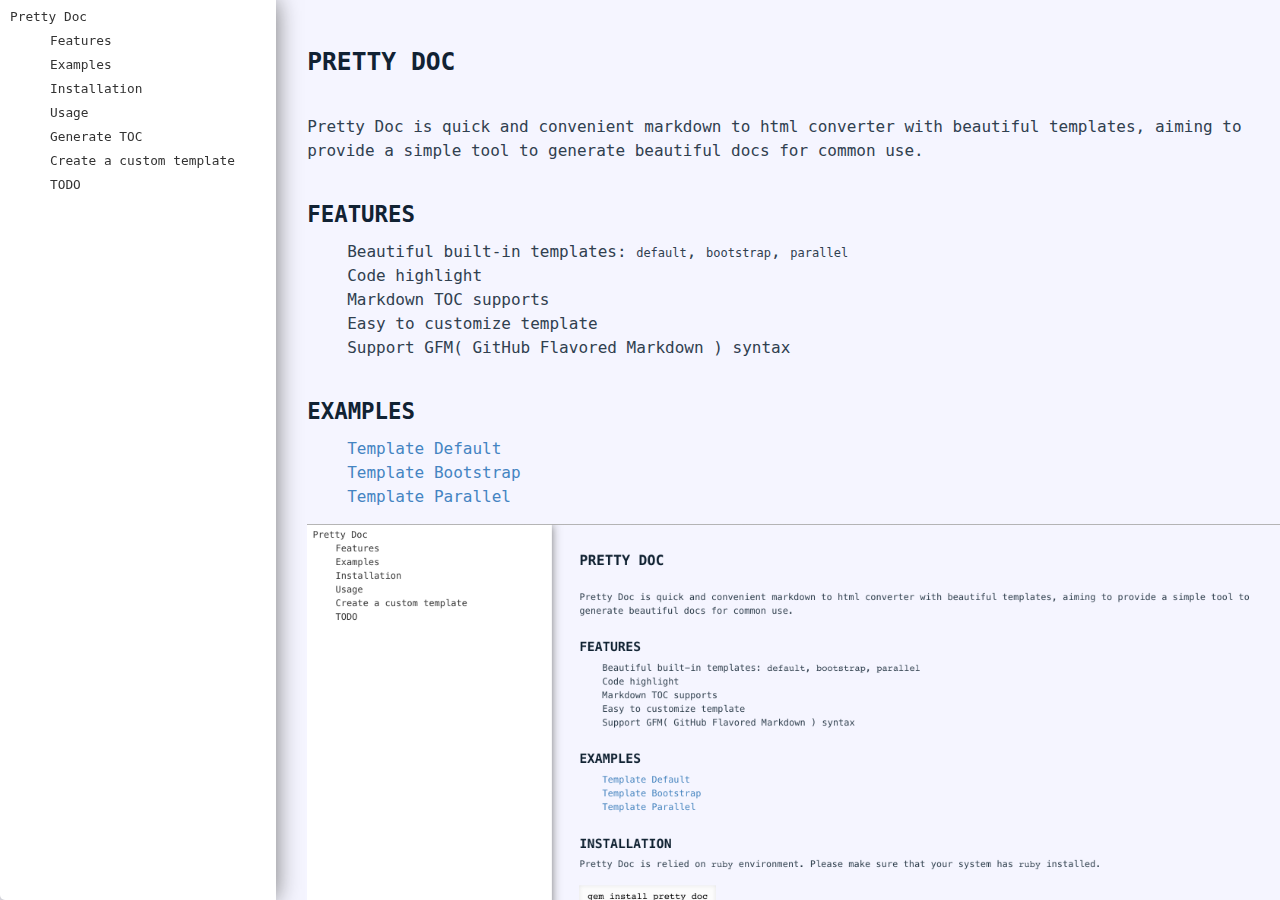
==== commit 9e06024a: "update github pages" ====
--- a/index.html
+++ b/index.html
@@ -117,6 +117,9 @@
 
 <ul>
   <li>Add docs for how to create a custom template</li>
+  <li>Add file toc support</li>
+  <li>Optimize templates for Windows</li>
+  <li>Add custom fonts and javascripts supports</li>
 </ul>
 
     </article>
--- a/style.css
+++ b/style.css
@@ -1076,13 +1076,13 @@
 
   /* line 409, ../../templates/parallel/style.scss */
   #container {
-    left: 28%;
-    width: 72%;
+    left: 24%;
+    width: 76%;
   }
 
   /* line 414, ../../templates/parallel/style.scss */
   #markdown-toc {
-    width: 24%;
+    width: 20%;
   }
 
   /* line 418, ../../templates/parallel/style.scss */
